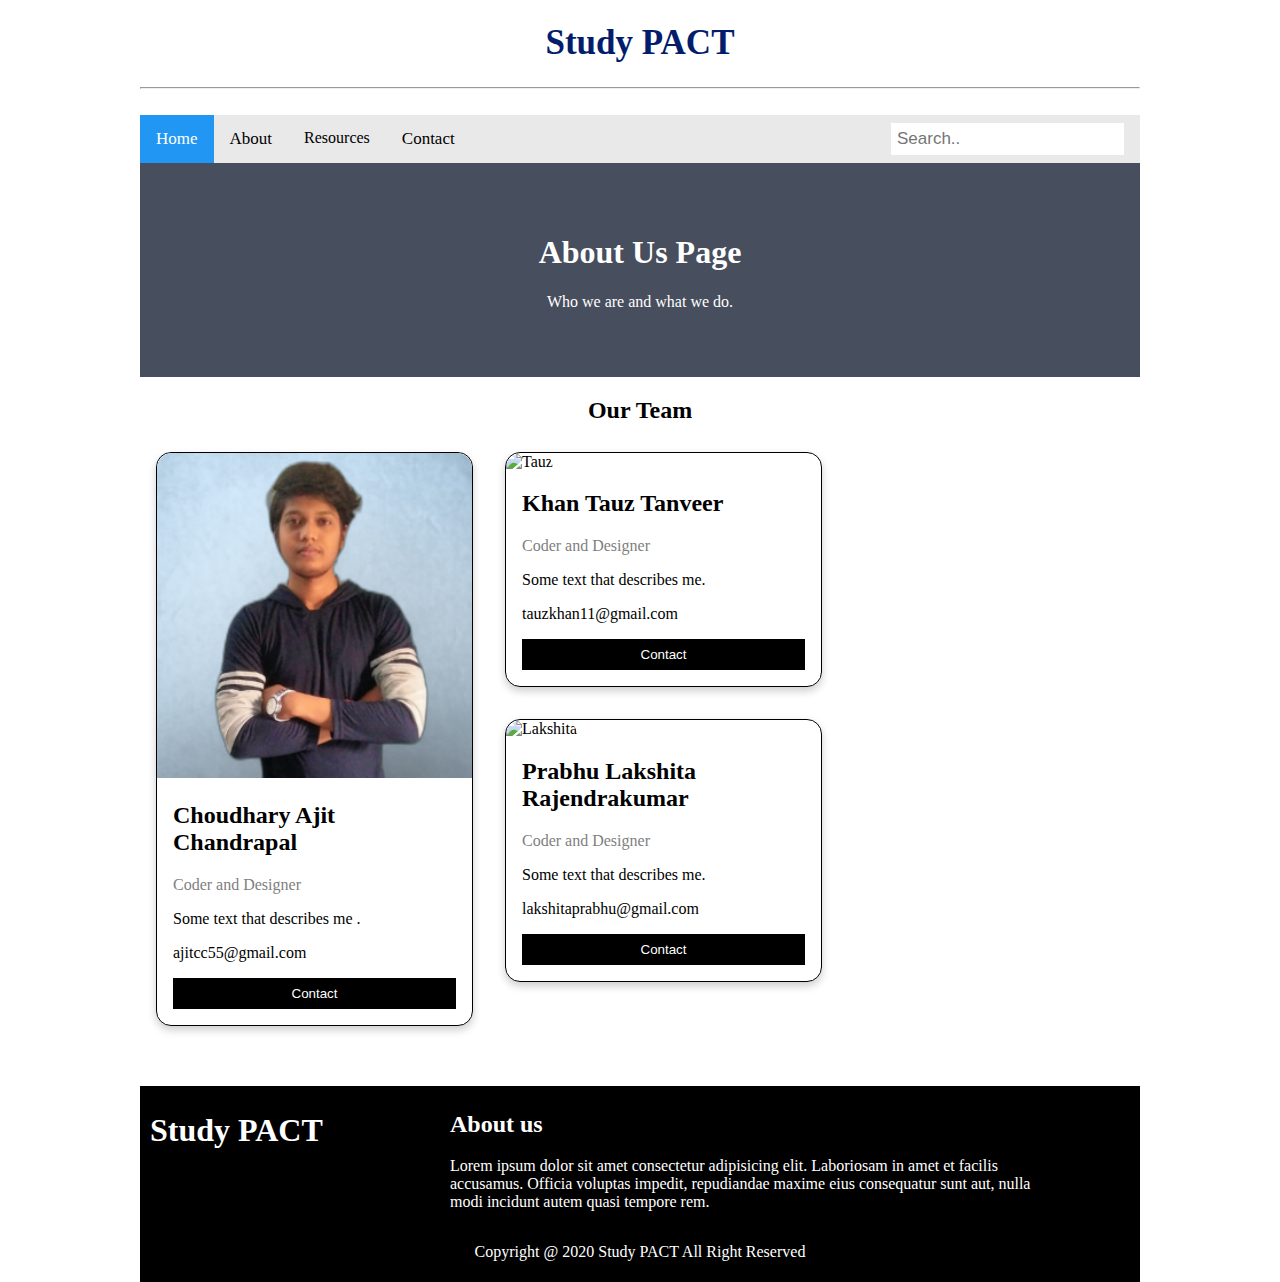
==== about_us.html @ 61439397 "first-commit" ====
<!DOCTYPE html>
<html lang="en">
  <head>
    <meta charset="UTF-8" />
    <meta http-equiv="X-UA-Compatible" content="IE=edge" />
    <meta name="viewport" content="width=device-width, initial-scale=1.0" />
    <title>About us</title>
    <style>
      /* *******************  HEADER CSS START  ******************* */
      body {
        max-width: 1000px;
        margin: auto;
      }
      #heading {
        text-align: center;
        font-size: 35px;
        color: #011d6b;
        font-family: "Cambria", "Cochin", Georgia, Times, "Times New Roman",
          serif;
      }

      .topnav {
        overflow: hidden;
        background-color: #e9e9e9;
      }

      .topnav a {
        float: left;
        display: block;
        color: black;
        text-align: center;
        padding: 14px 16px;
        text-decoration: none;
        font-size: 17px;
      }

      .topnav a:hover {
        background-color: #ddd;
        color: black;
      }

      .topnav a.active {
        background-color: #2196f3;
        color: white;
      }

      .topnav input[type="text"] {
        float: right;
        padding: 6px;
        border: none;
        margin-top: 8px;
        margin-right: 16px;
        font-size: 17px;
      }

      @media screen and (max-width: 600px) {
        .topnav a,
        .topnav input[type="text"] {
          float: none;
          display: block;
          text-align: left;
          width: 100%;
          margin: 0;
          padding: 14px;
        }

        .topnav input[type="text"] {
          border: 1px solid #ccc;
        }
      }
      .resources {
        float: left;
        overflow: hidden;
      }
      .resources .resourcebtn {
        font-size: 16px;
        border: none;
        outline: none;
        color: black;
        padding: 14px 16px;
        background-color: inherit;
        font-family: inherit;
        margin: 0;
      }

      .dropdown-content {
        display: none;
        position: absolute;
        background-color: #f9f9f9;
        min-width: 160px;
        box-shadow: 0px 8px 16px 0px rgba(0, 0, 0, 0.2);
        z-index: 1;
      }

      .dropdown-content a {
        float: none;
        color: black;
        padding: 12px 16px;
        text-decoration: none;
        display: block;
        text-align: left;
      }

      .dropdown-content a:hover,
      .resources .resourcebtn:hover {
        background-color: #ddd;
      }

      .resources:hover .dropdown-content {
        display: block;
      }

      /* *******************  HEADER CSS END  ******************* */

      .column {
        float: left;
        width: 33.3%;
        margin-bottom: 16px;
        padding: 0 8px;
      }

      .card {
        box-shadow: 0 4px 8px 0 rgba(0, 0, 0, 0.2);
        margin: 8px;
        border-radius: 15px;
        border: 1px solid black;
      }

      .about-section {
        padding: 50px;
        text-align: center;
        background-color: #474e5d;
        color: white;
      }

      .container {
        padding: 0 16px;
      }

      .container::after,
      .row::after {
        content: "";
        clear: both;
        display: table;
      }

      .title {
        color: grey;
      }

      .button {
        border: none;
        outline: 0;
        display: inline-block;
        padding: 8px;
        color: white;
        background-color: #000;
        text-align: center;
        cursor: pointer;
        width: 100%;
      }

      .button:hover {
        background-color: #555;
      }

      @media screen and (max-width: 650px) {
        .column {
          width: 100%;
          display: block;
        }
      }
      img {
        border-radius: 15px 15px 0px 0px;
      }

      /* *******************  FOOTER CSS START  ******************* */
      footer {
        display: flex;
        flex-wrap: wrap;
        background-color: black;
        color: white;
        padding: 5px 10px 5px 10px;
      }
      #footer-logo {
        flex-basis: 300px;
      }
      #footer-about {
        display: inline-block;
        flex-basis: 600px;
      }
      #rights {
        margin: auto;
      }
      /* *******************  FOOTER CSS END  ******************* */
    </style>
  </head>
  <body>
    <!-- *******************  HEADER START  ******************* -->

    <h1 id="heading">Study PACT</h1>
    <hr />
    <br />
    <div class="topnav">
      <a class="active" href="index.html">Home</a>
      <a href="about_us.html">About</a>
      <div class="resources">
        <button class="resourcebtn">Resources</button>
        <div class="dropdown-content">
          <a href="prepare.html">Prepare</a>
          <a href="attend.html">Attend</a>
          <a href="test.html">Test</a>
        </div>
      </div>
      <a href="index.html #contacts">Contact</a>
      <input type="text" placeholder="Search.." />
    </div>

    <!-- *******************  HEADER END  ******************* -->

    <div class="about-section">
      <h1>About Us Page</h1>
      <p>Who we are and what we do.</p>
    </div>

    <h2 style="text-align: center">Our Team</h2>
    <div class="row">
      <div class="column">
        <div class="card">
          <img src="profile-pic-ajit.png" alt="Ajit" style="width: 100%" />
          <div class="container">
            <h2>Choudhary Ajit Chandrapal</h2>
            <p class="title">Coder and Designer</p>
            <p>Some text that describes me .</p>
            <p>ajitcc55@gmail.com</p>
            <p><button class="button">Contact</button></p>
          </div>
        </div>
      </div>

      <div class="column">
        <div class="card">
          <img src="/w3images/team2.jpg" alt="Tauz" style="width: 100%" />
          <div class="container">
            <h2>Khan Tauz Tanveer</h2>
            <p class="title">Coder and Designer</p>
            <p>Some text that describes me.</p>
            <p>tauzkhan11@gmail.com</p>
            <p><button class="button">Contact</button></p>
          </div>
        </div>
      </div>

      <div class="column">
        <div class="card">
          <img src="/w3images/team3.jpg" alt="Lakshita" style="width: 100%" />
          <div class="container">
            <h2>Prabhu Lakshita Rajendrakumar</h2>
            <p class="title">Coder and Designer</p>
            <p>Some text that describes me.</p>
            <p>lakshitaprabhu@gmail.com</p>
            <p><button class="button">Contact</button></p>
          </div>
        </div>
      </div>
    </div>

    <!-- *******************  FOOTER START  ******************* -->
    <br /><br />
    <footer>
      <!-- <img src="#" alt="logo" id="footer-logo"> -->
      <h1 id="footer-logo">Study PACT</h1>
      <div id="footer-about">
        <h2>About us</h2>
        <p>
          Lorem ipsum dolor sit amet consectetur adipisicing elit. Laboriosam in
          amet et facilis accusamus. Officia voluptas impedit, repudiandae
          maxime eius consequatur sunt aut, nulla modi incidunt autem quasi
          tempore rem.
        </p>
      </div>
      <div id="rights">
        <p>Copyright @ 2020 Study PACT All Right Reserved</p>
      </div>
    </footer>

    <!-- *******************  FOOTER END  ******************* -->
  </body>
</html>
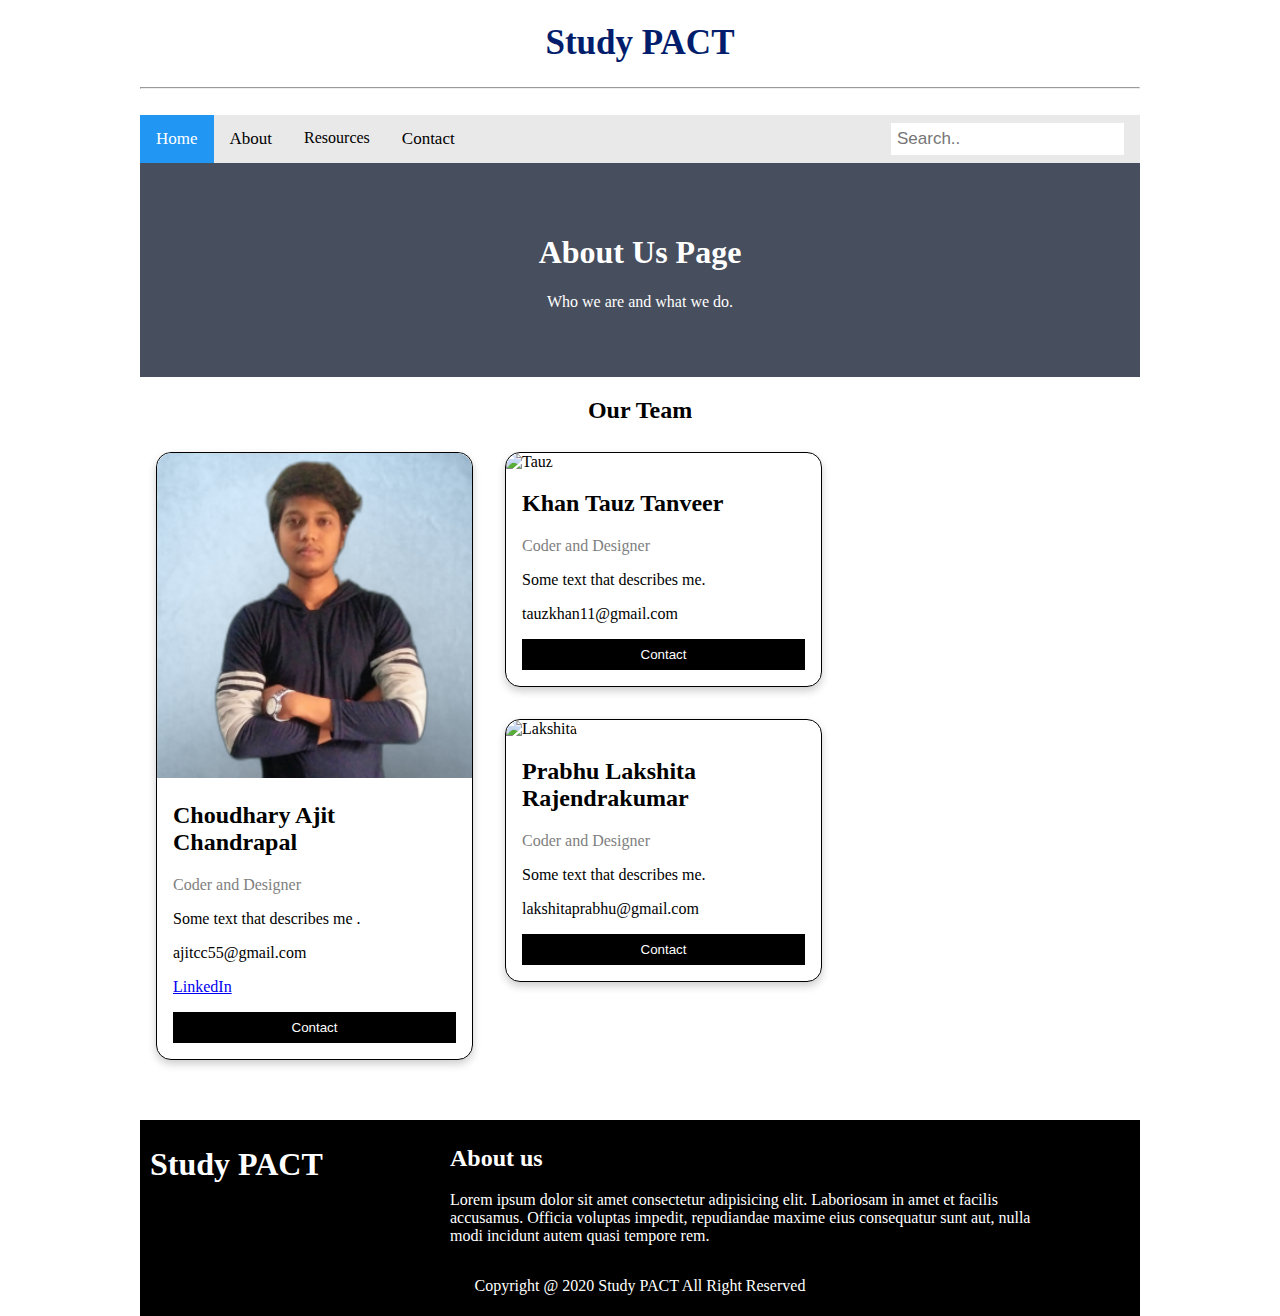
==== commit 9b31ae4a: "modified test" ====
--- a/about_us.html
+++ b/about_us.html
@@ -233,6 +233,9 @@
             <p class="title">Coder and Designer</p>
             <p>Some text that describes me .</p>
             <p>ajitcc55@gmail.com</p>
+            <a href="https://www.linkedin.com/in/ajitchoudhary/" target="blank"
+              >LinkedIn</a
+            >
             <p><button class="button">Contact</button></p>
           </div>
         </div>
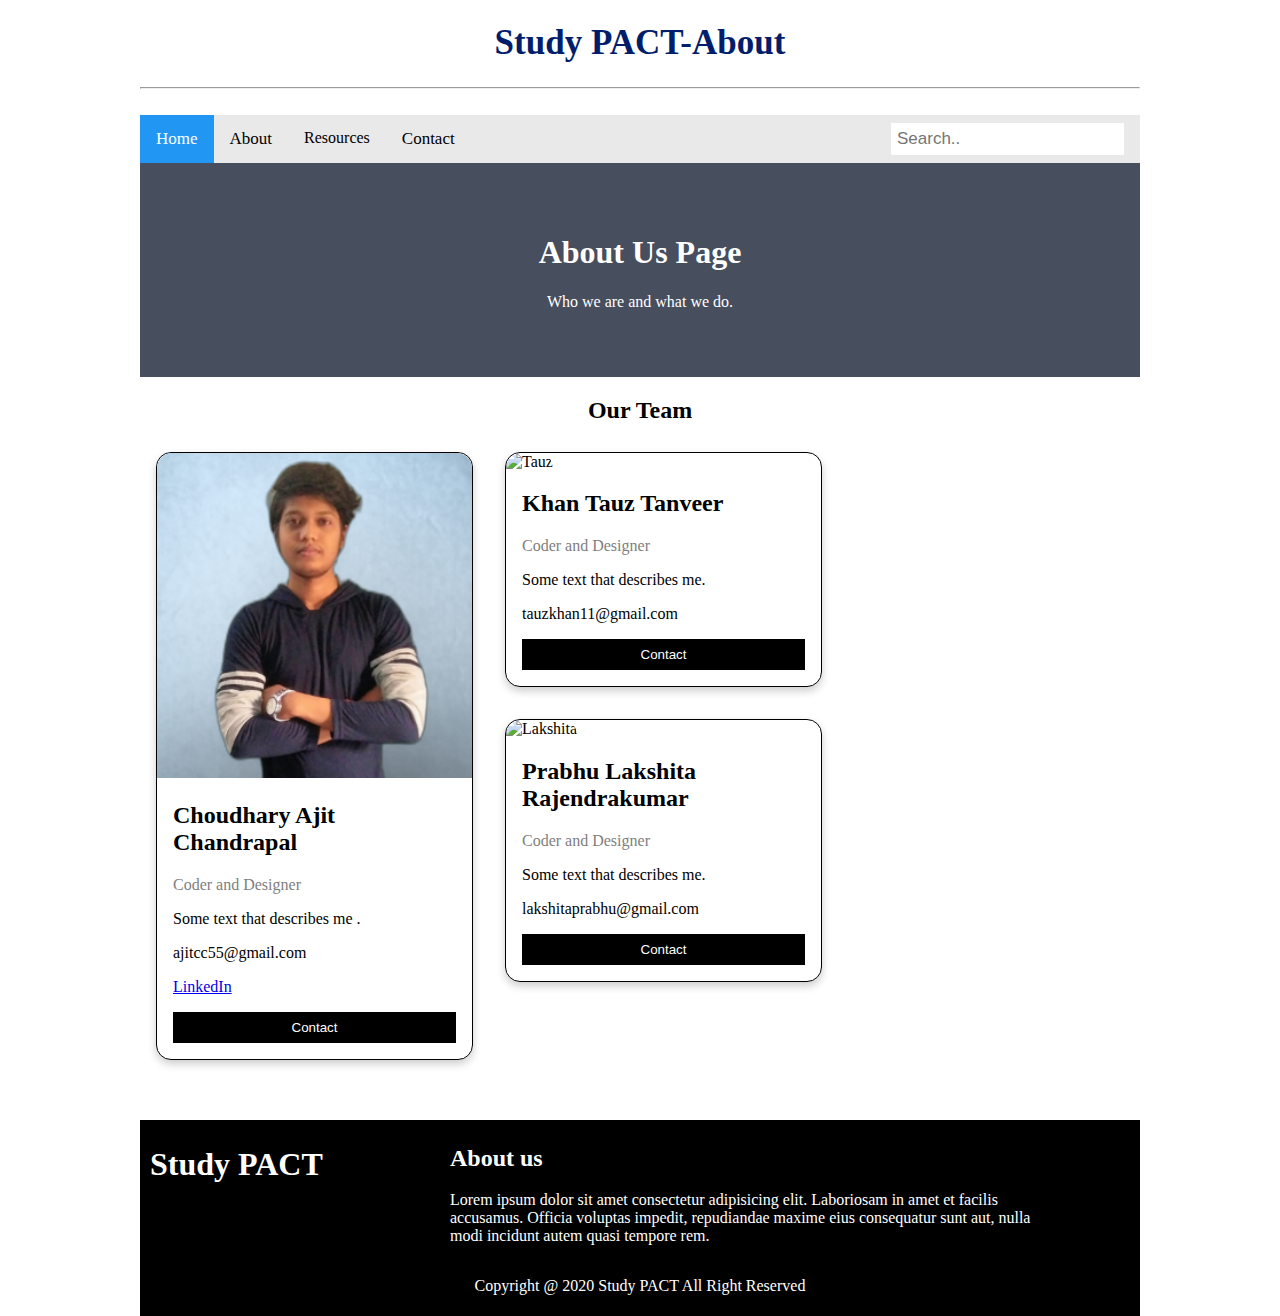
==== commit 84095562: "linked contact.html file" ====
--- a/about_us.html
+++ b/about_us.html
@@ -198,7 +198,7 @@
   <body>
     <!-- *******************  HEADER START  ******************* -->
 
-    <h1 id="heading">Study PACT</h1>
+    <h1 id="heading">Study PACT-About</h1>
     <hr />
     <br />
     <div class="topnav">
@@ -212,7 +212,7 @@
           <a href="test.html">Test</a>
         </div>
       </div>
-      <a href="index.html #contacts">Contact</a>
+      <a href="contact.html">Contact</a>
       <input type="text" placeholder="Search.." />
     </div>
 
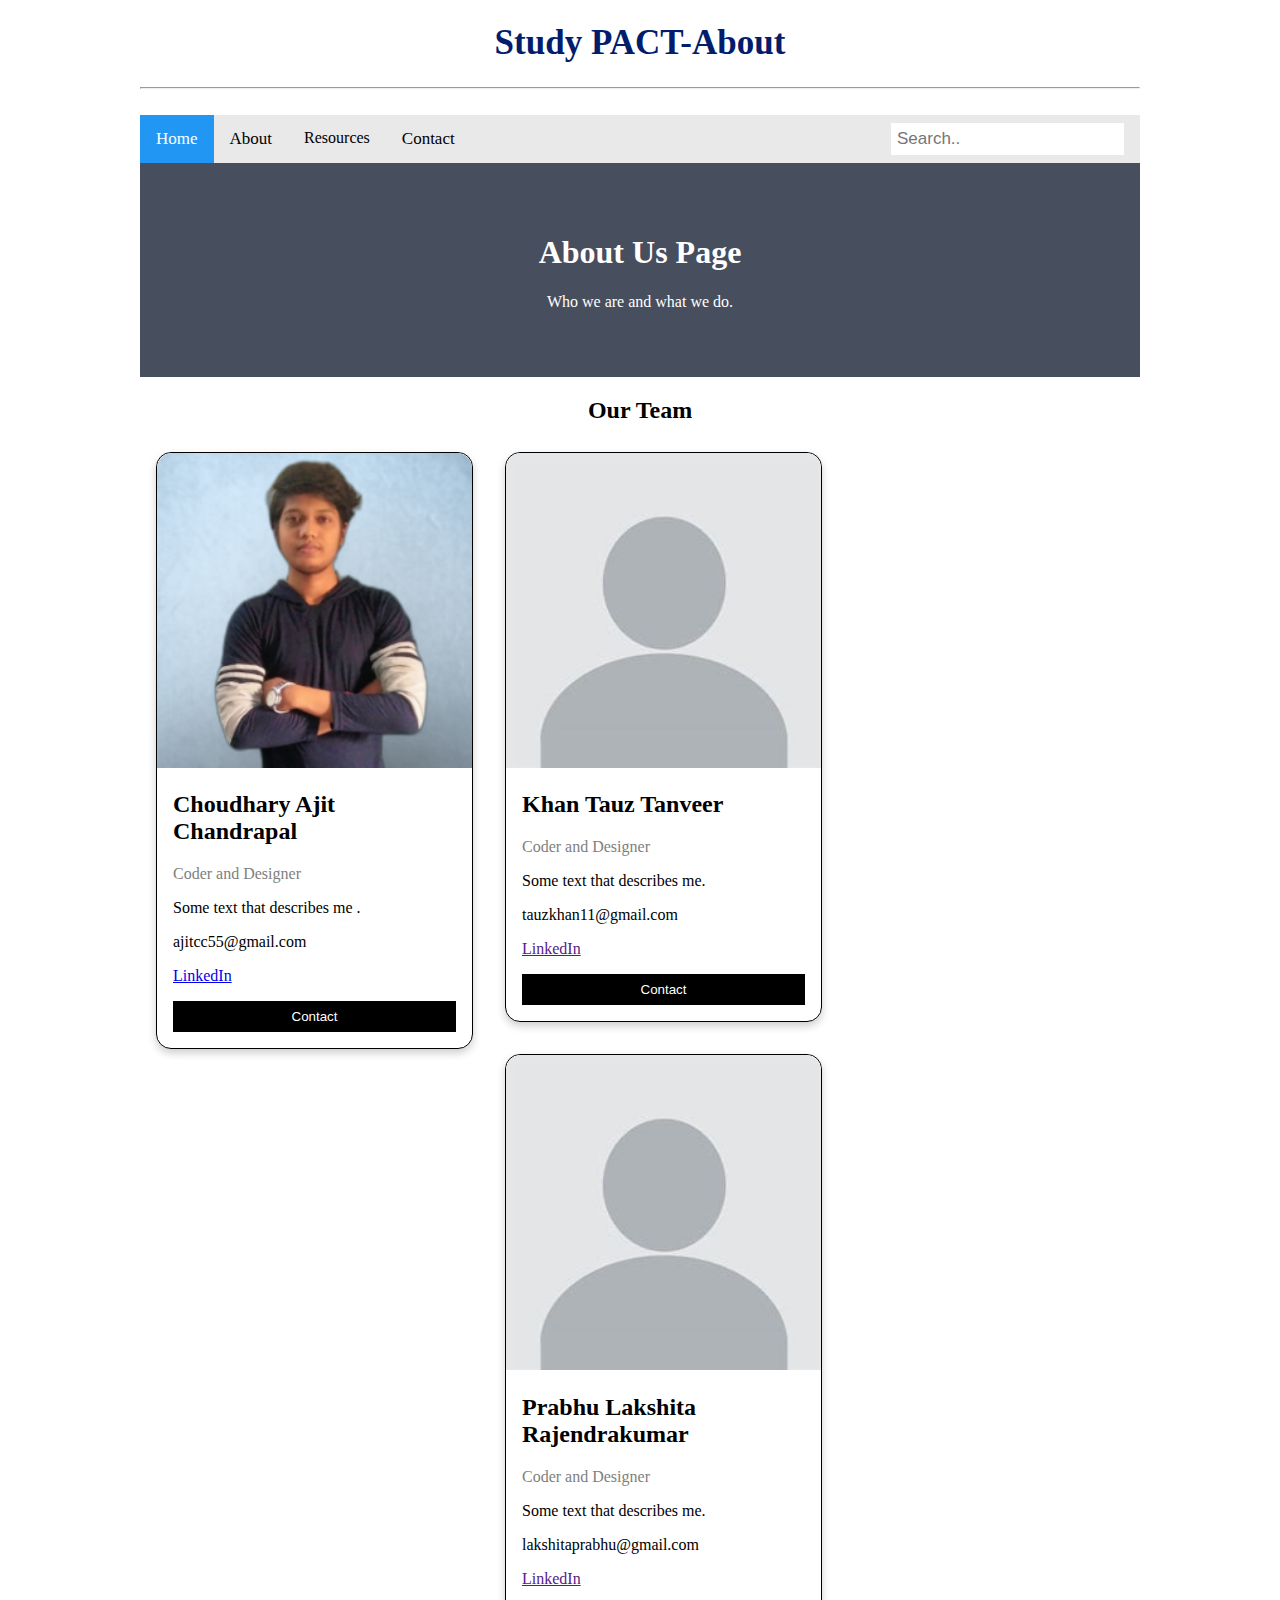
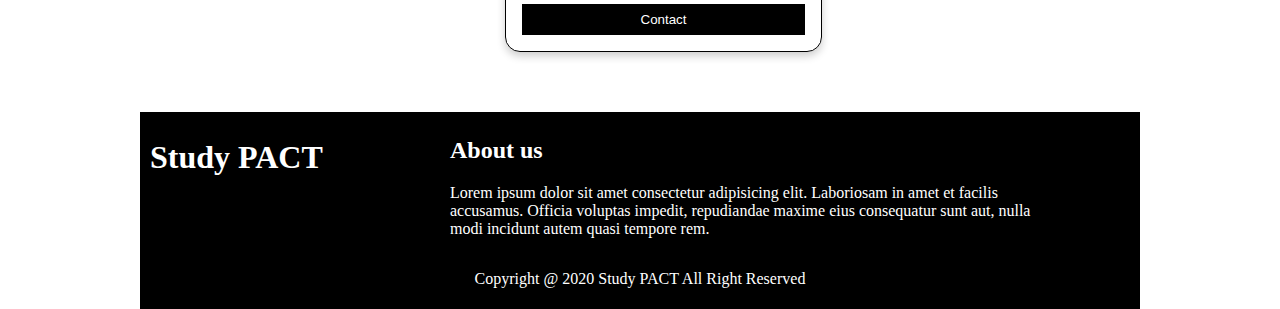
==== commit ca0a8efa: "test css done" ====
--- a/about_us.html
+++ b/about_us.html
@@ -243,12 +243,15 @@
 
       <div class="column">
         <div class="card">
-          <img src="/w3images/team2.jpg" alt="Tauz" style="width: 100%" />
+          <img src="default-profile-pic.jpg" alt="Tauz" style="width: 100%" />
           <div class="container">
             <h2>Khan Tauz Tanveer</h2>
             <p class="title">Coder and Designer</p>
             <p>Some text that describes me.</p>
             <p>tauzkhan11@gmail.com</p>
+            <a href="" target="blank"
+              >LinkedIn</a
+            >
             <p><button class="button">Contact</button></p>
           </div>
         </div>
@@ -256,12 +259,15 @@
 
       <div class="column">
         <div class="card">
-          <img src="/w3images/team3.jpg" alt="Lakshita" style="width: 100%" />
+          <img src="default-profile-pic.jpg" alt="Lakshita" style="width: 100%" />
           <div class="container">
             <h2>Prabhu Lakshita Rajendrakumar</h2>
             <p class="title">Coder and Designer</p>
             <p>Some text that describes me.</p>
             <p>lakshitaprabhu@gmail.com</p>
+            <a href="" target="blank"
+              >LinkedIn</a
+            >
             <p><button class="button">Contact</button></p>
           </div>
         </div>
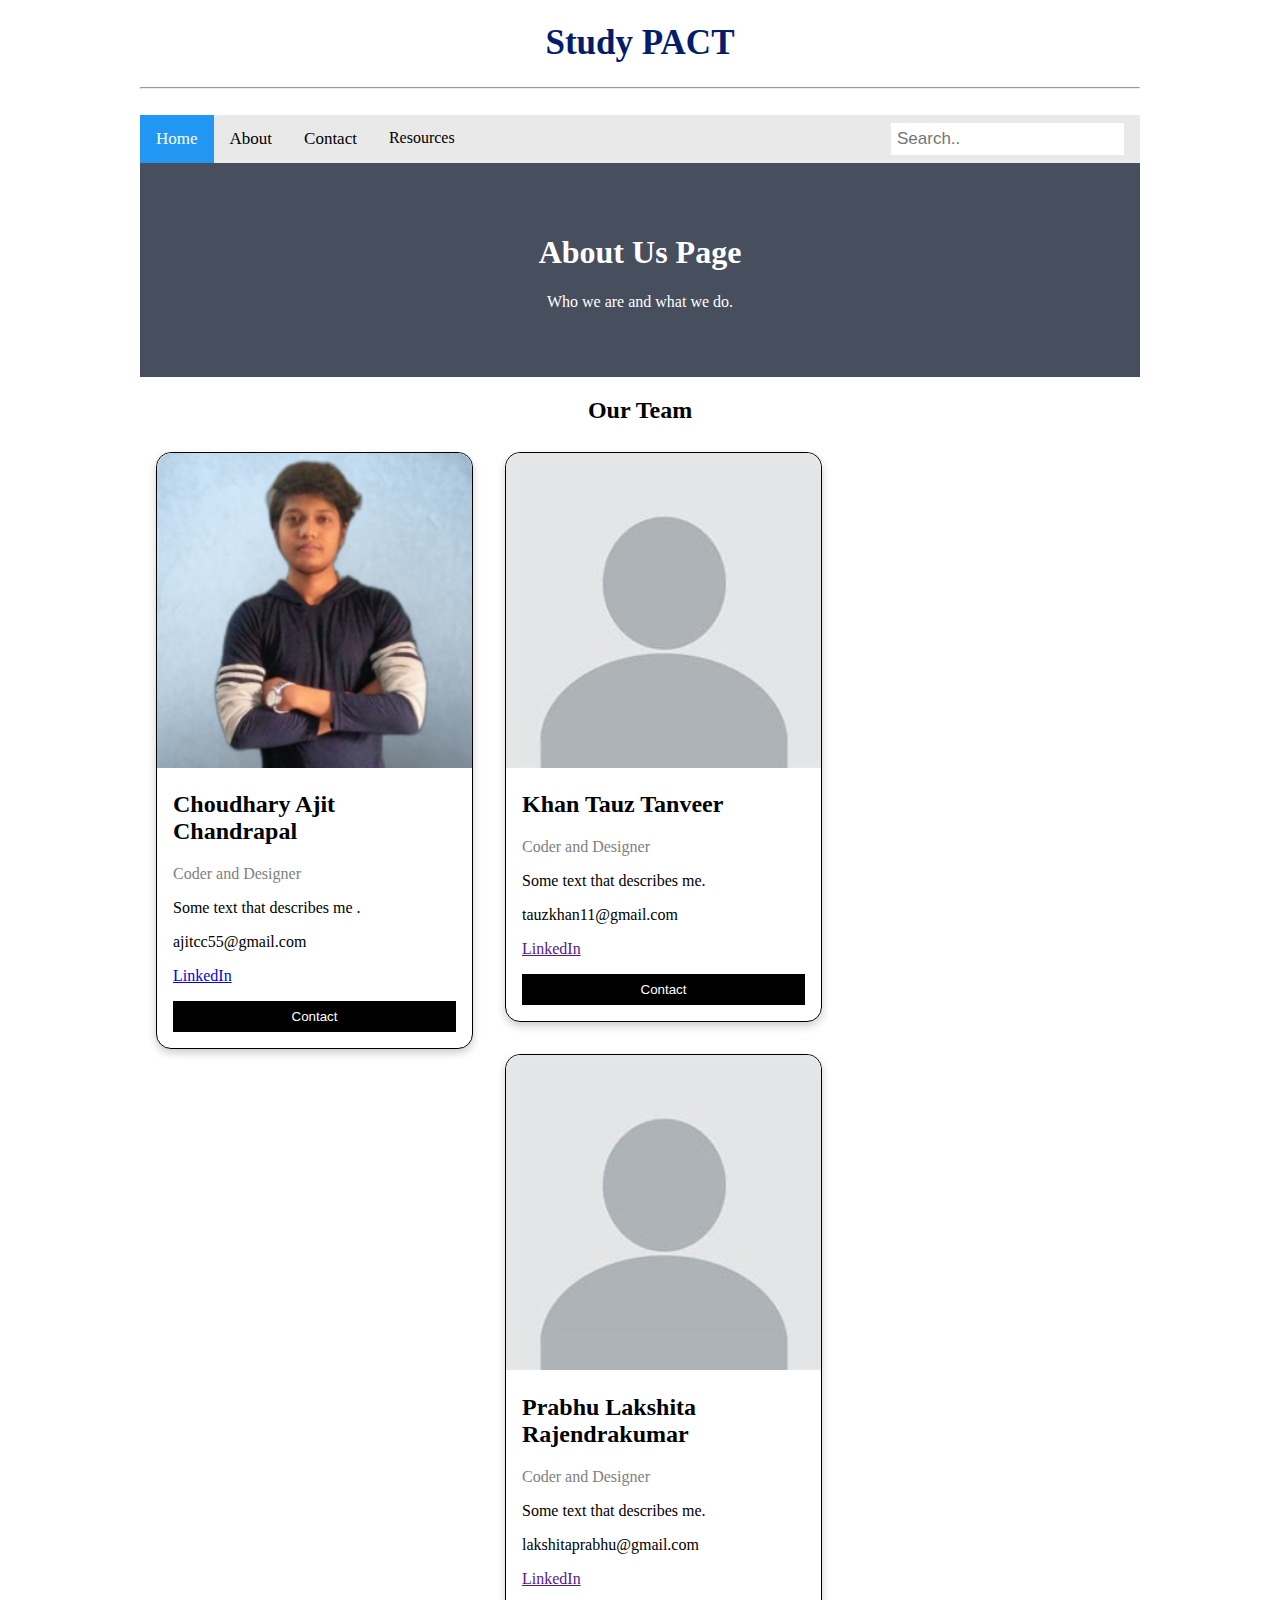
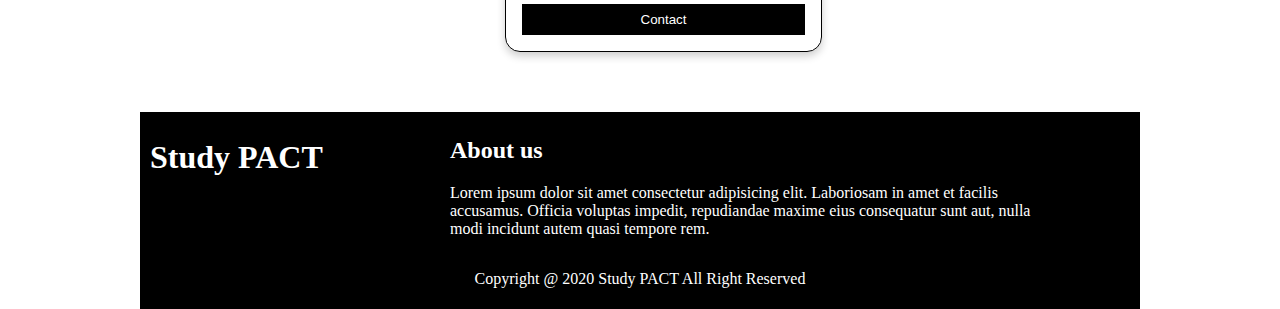
==== commit ea7a0b39: "solved header problem" ====
--- a/about_us.html
+++ b/about_us.html
@@ -197,25 +197,25 @@
   </head>
   <body>
     <!-- *******************  HEADER START  ******************* -->
-
-    <h1 id="heading">Study PACT-About</h1>
-    <hr />
-    <br />
-    <div class="topnav">
-      <a class="active" href="index.html">Home</a>
-      <a href="about_us.html">About</a>
-      <div class="resources">
-        <button class="resourcebtn">Resources</button>
-        <div class="dropdown-content">
-          <a href="prepare.html">Prepare</a>
-          <a href="attend.html">Attend</a>
-          <a href="test.html">Test</a>
-        </div>
-      </div>
-      <a href="contact.html">Contact</a>
-      <input type="text" placeholder="Search.." />
-    </div>
-
+    <header>
+      <h1 id="heading">Study PACT</h1>
+      <hr />
+      <br />
+      <div class="topnav">
+        <a class="active" href="index.html">Home</a>
+        <a href="about_us.html">About</a>
+        <a href="contact.html">Contact</a>
+        <div class="resources">
+          <button class="resourcebtn">Resources</button>
+          <div class="dropdown-content">
+            <a href="prepare.html">Prepare</a>
+            <a href="attend.html">Attend</a>
+            <a href="test.html">Test</a>
+          </div>
+        </div>
+        <input type="text" placeholder="Search.." />
+      </div>
+    </header>
     <!-- *******************  HEADER END  ******************* -->
 
     <div class="about-section">
@@ -249,9 +249,7 @@
             <p class="title">Coder and Designer</p>
             <p>Some text that describes me.</p>
             <p>tauzkhan11@gmail.com</p>
-            <a href="" target="blank"
-              >LinkedIn</a
-            >
+            <a href="" target="blank">LinkedIn</a>
             <p><button class="button">Contact</button></p>
           </div>
         </div>
@@ -259,15 +257,17 @@
 
       <div class="column">
         <div class="card">
-          <img src="default-profile-pic.jpg" alt="Lakshita" style="width: 100%" />
+          <img
+            src="default-profile-pic.jpg"
+            alt="Lakshita"
+            style="width: 100%"
+          />
           <div class="container">
             <h2>Prabhu Lakshita Rajendrakumar</h2>
             <p class="title">Coder and Designer</p>
             <p>Some text that describes me.</p>
             <p>lakshitaprabhu@gmail.com</p>
-            <a href="" target="blank"
-              >LinkedIn</a
-            >
+            <a href="" target="blank">LinkedIn</a>
             <p><button class="button">Contact</button></p>
           </div>
         </div>
